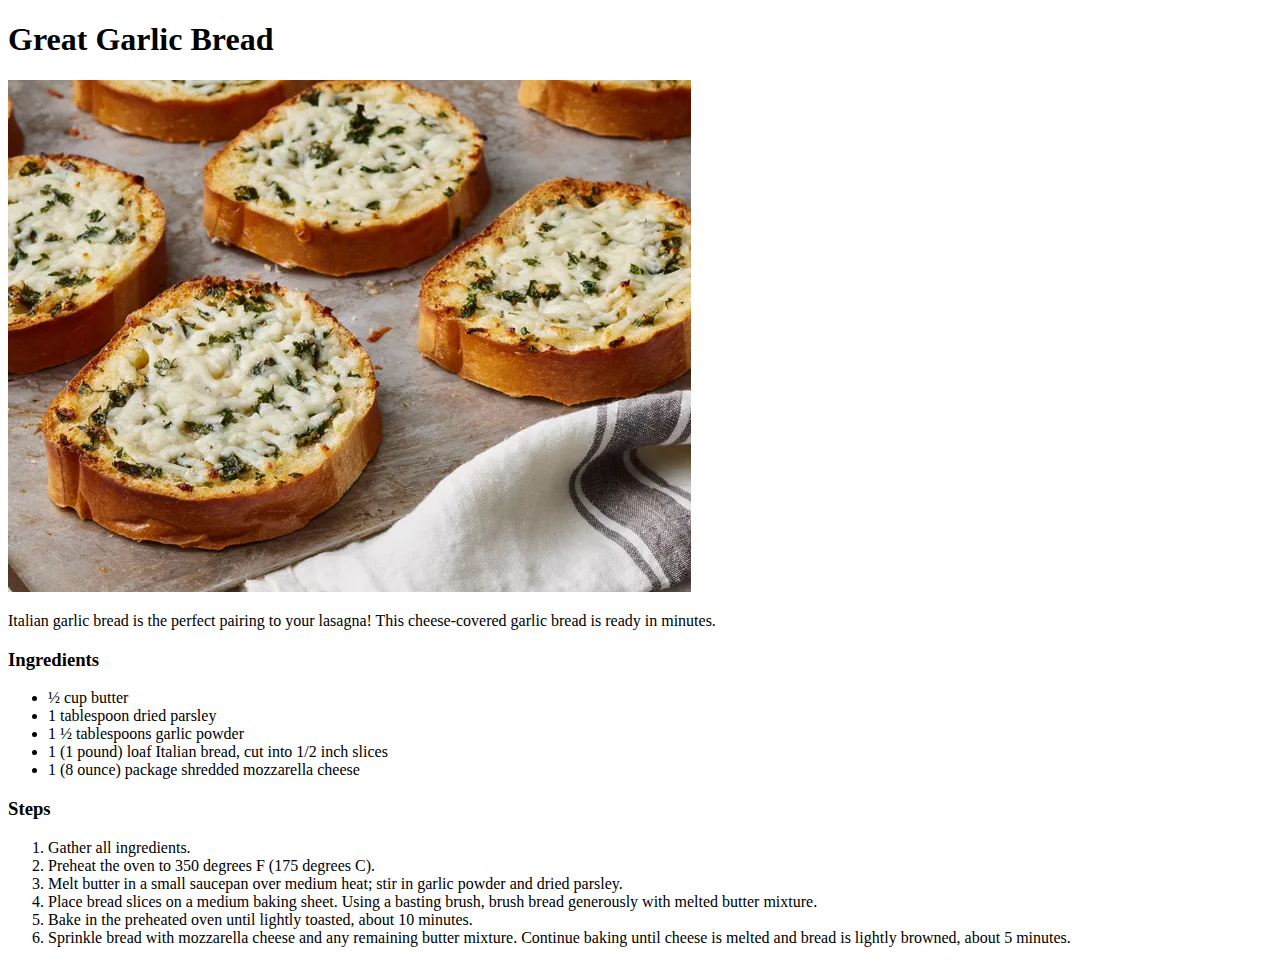
==== recipes/garlic-bread.html @ 8e4afcc7 "Make garlic bread recipe and link to index.html" ====
<!DOCTYPE html>
<html lang="en">
<head>
    <meta charset="UTF-8">
    <meta name="viewport" content="width=device-width, initial-scale=1.0">
    <title>Great Garlic Bread</title>
</head>
<body>
    <h1>Great Garlic Bread</h1>
    <img src="../img/garlic-bread.webp" alt="freshly baked, cheesy garlic bread made with thick, round toast on a baking sheet.">
    <p>Italian garlic bread is the perfect pairing to your lasagna! This cheese-covered garlic bread is ready in minutes.</p>
    <h3>Ingredients</h3>
    <ul>
        <li>½ cup butter</li>
        <li>1 tablespoon dried parsley</li>
        <li>1 ½ tablespoons garlic powder</li>
        <li>1 (1 pound) loaf Italian bread, cut into 1/2 inch slices</li>
        <li>1 (8 ounce) package shredded mozzarella cheese</li>
    </ul>
    <h3>Steps</h3>
    <ol>
        <li>Gather all ingredients.</li>
        <li>Preheat the oven to 350 degrees F (175 degrees C).</li>
        <li>Melt butter in a small saucepan over medium heat; stir in garlic powder and dried parsley.</li>
        <li>Place bread slices on a medium baking sheet. Using a basting brush, brush bread generously with melted butter mixture.</li>
        <li>Bake in the preheated oven until lightly toasted, about 10 minutes.</li>
        <li>Sprinkle bread with mozzarella cheese and any remaining butter mixture. Continue baking until cheese is melted and bread is lightly browned, about 5 minutes.</li>
    </ol>
</body>
</html>
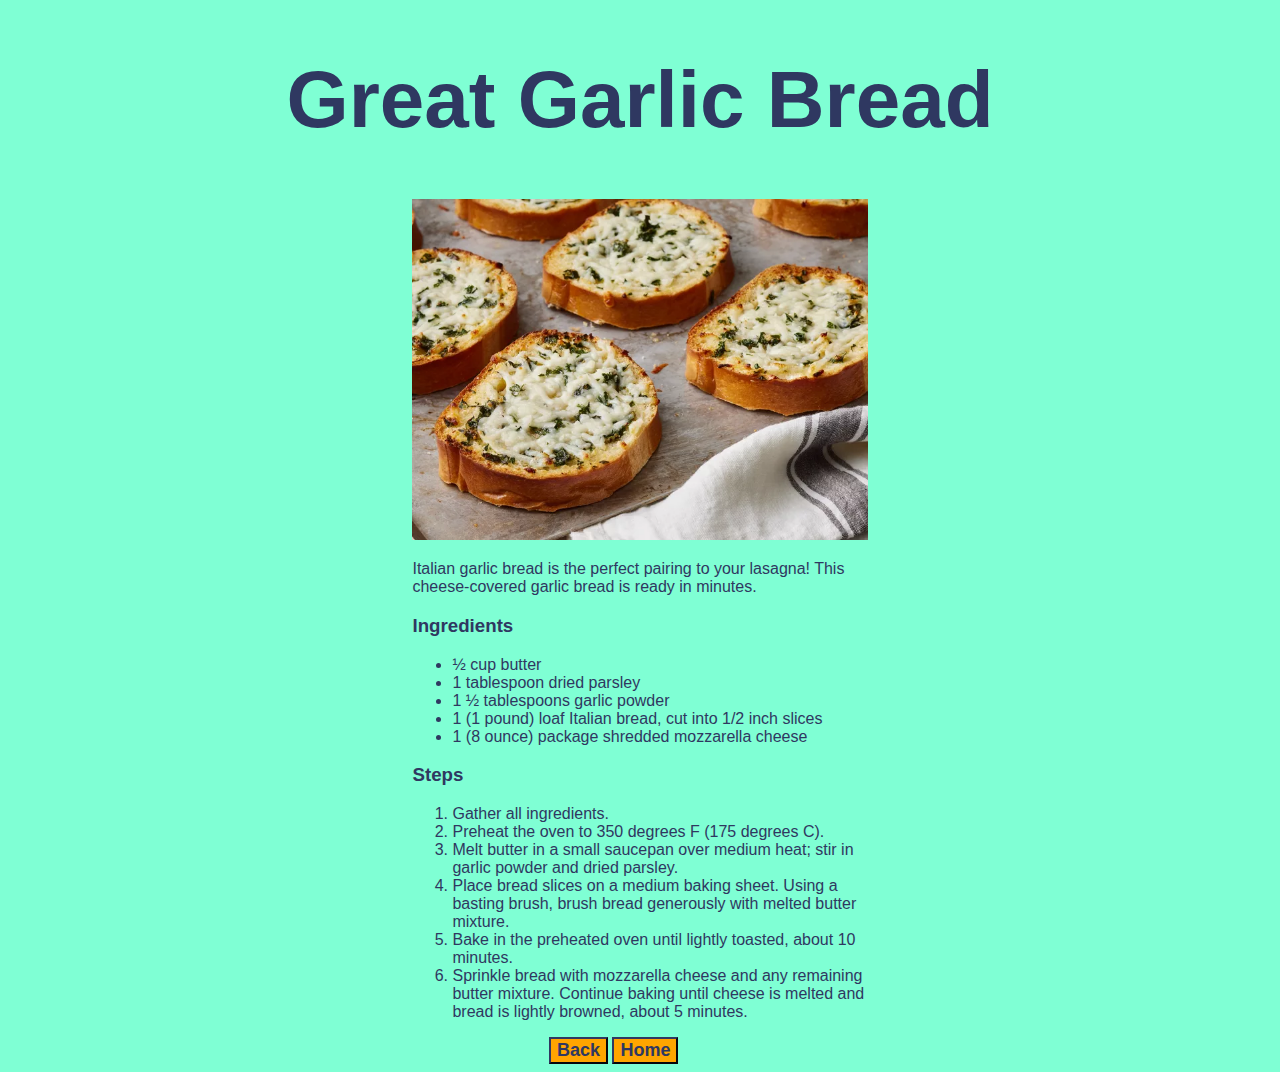
==== commit a4d4abd0: "Add css and nav bar to recipe pages" ====
--- a/recipes/garlic-bread.html
+++ b/recipes/garlic-bread.html
@@ -3,11 +3,13 @@
 <head>
     <meta charset="UTF-8">
     <meta name="viewport" content="width=device-width, initial-scale=1.0">
+    <link rel="stylesheet" href="../styles.css">
     <title>Great Garlic Bread</title>
 </head>
 <body>
     <h1>Great Garlic Bread</h1>
-    <img src="../img/garlic-bread.webp" alt="freshly baked, cheesy garlic bread made with thick, round toast on a baking sheet.">
+    <div class="main">
+    <img class="index-img" src="../img/garlic-bread.webp" alt="freshly baked, cheesy garlic bread made with thick, round toast on a baking sheet.">
     <p>Italian garlic bread is the perfect pairing to your lasagna! This cheese-covered garlic bread is ready in minutes.</p>
     <h3>Ingredients</h3>
     <ul>
@@ -26,5 +28,10 @@
         <li>Bake in the preheated oven until lightly toasted, about 10 minutes.</li>
         <li>Sprinkle bread with mozzarella cheese and any remaining butter mixture. Continue baking until cheese is melted and bread is lightly browned, about 5 minutes.</li>
     </ol>
+    <div class="nav">
+        <a href="./lasagna-noodle.html"><button class="back-button">Back</button></a>
+        <a href="../index.html"><button class="home-button">Home</button></a>
+    </div>
+</div>
 </body>
 </html>--- a/styles.css
+++ b/styles.css
@@ -0,0 +1,43 @@
+* {
+    background-color: aquamarine;
+    font-family: 'Franklin Gothic Medium', 'Arial Narrow', Arial, sans-serif;
+    color: rgb(47, 56, 97);
+}
+
+.main {
+    align-self: center;
+    margin-left: 32%;
+    margin-right: 32%;
+}
+
+h1 {
+    
+    font-size: 80px;
+    text-align: center;
+    text-decoration: double;
+}
+
+.index-img {
+    width: 100%;
+    height: auto;
+}
+
+.descr {
+    margin-top: 0%;
+    margin-bottom: 25px;
+}
+.descr a {
+    text-decoration: none;
+}
+
+.nav {
+    margin-left: 30%;
+    margin-right: 30%;
+}
+
+button {
+    background-color: orange;
+    border-color: rgb(47, 56, 97);
+    font-size: 18px;
+    font-weight: 700;
+}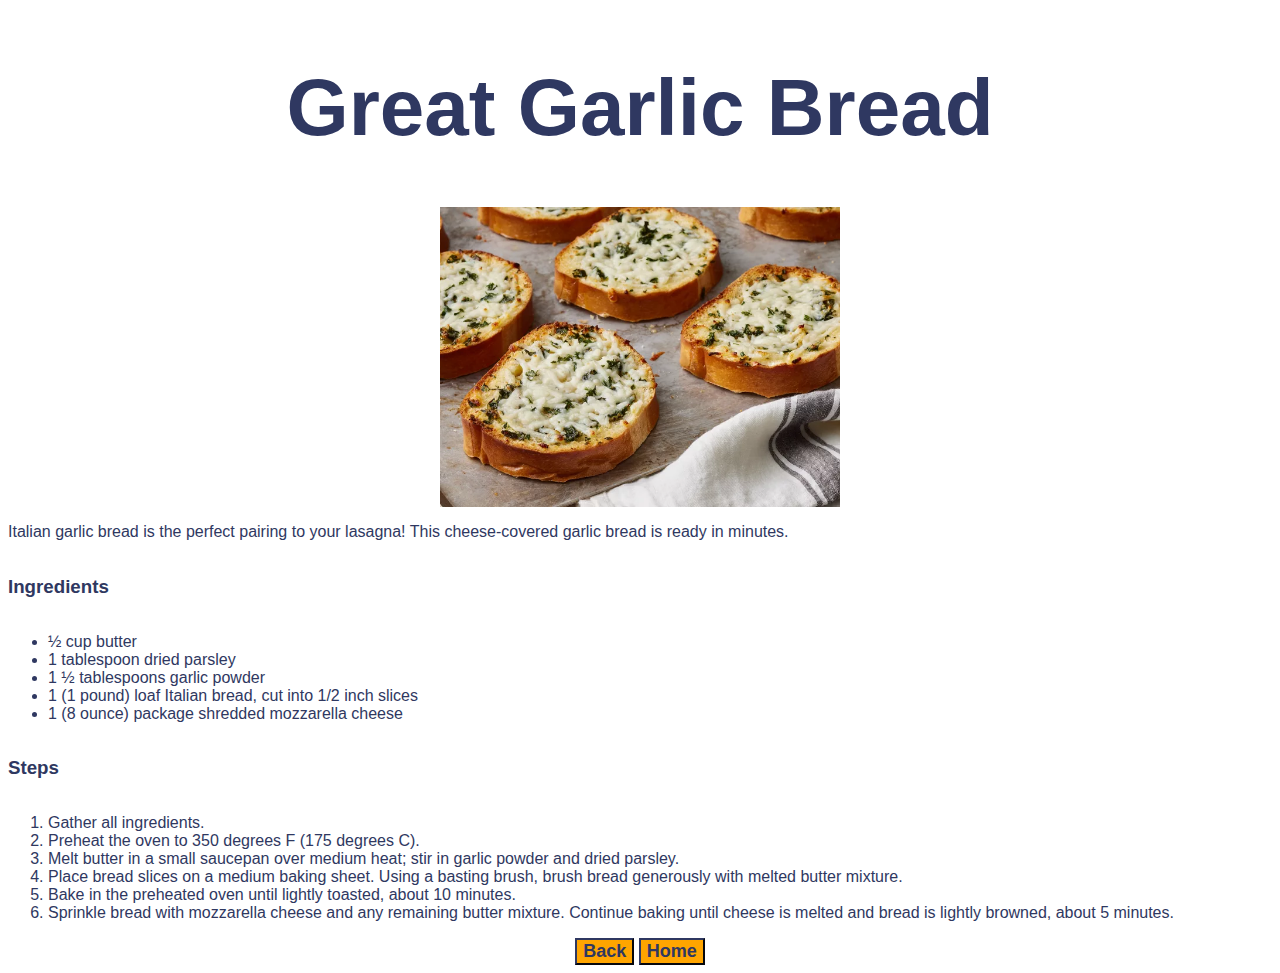
==== commit 7ec887c3: "Update html and css with new positioning" ====
--- a/recipes/garlic-bread.html
+++ b/recipes/garlic-bread.html
@@ -7,31 +7,36 @@
     <title>Great Garlic Bread</title>
 </head>
 <body>
-    <h1>Great Garlic Bread</h1>
+    
     <div class="main">
-    <img class="index-img" src="../img/garlic-bread.webp" alt="freshly baked, cheesy garlic bread made with thick, round toast on a baking sheet.">
-    <p>Italian garlic bread is the perfect pairing to your lasagna! This cheese-covered garlic bread is ready in minutes.</p>
-    <h3>Ingredients</h3>
-    <ul>
-        <li>½ cup butter</li>
-        <li>1 tablespoon dried parsley</li>
-        <li>1 ½ tablespoons garlic powder</li>
-        <li>1 (1 pound) loaf Italian bread, cut into 1/2 inch slices</li>
-        <li>1 (8 ounce) package shredded mozzarella cheese</li>
-    </ul>
-    <h3>Steps</h3>
-    <ol>
-        <li>Gather all ingredients.</li>
-        <li>Preheat the oven to 350 degrees F (175 degrees C).</li>
-        <li>Melt butter in a small saucepan over medium heat; stir in garlic powder and dried parsley.</li>
-        <li>Place bread slices on a medium baking sheet. Using a basting brush, brush bread generously with melted butter mixture.</li>
-        <li>Bake in the preheated oven until lightly toasted, about 10 minutes.</li>
-        <li>Sprinkle bread with mozzarella cheese and any remaining butter mixture. Continue baking until cheese is melted and bread is lightly browned, about 5 minutes.</li>
-    </ol>
-    <div class="nav">
-        <a href="./lasagna-noodle.html"><button class="back-button">Back</button></a>
-        <a href="../index.html"><button class="home-button">Home</button></a>
+        <div class="recipe-title">
+            <h1>Great Garlic Bread</h1>
+            <img class="recipe-img" src="../img/garlic-bread.webp" alt="freshly baked, cheesy garlic bread made with thick, round toast on a baking sheet.">
+        </div>
+        <div class="recipe-text">
+            <p>Italian garlic bread is the perfect pairing to your lasagna! This cheese-covered garlic bread is ready in minutes.</p>
+            <h3>Ingredients</h3>
+            <ul>
+                <li>½ cup butter</li>
+                <li>1 tablespoon dried parsley</li>
+                <li>1 ½ tablespoons garlic powder</li>
+                <li>1 (1 pound) loaf Italian bread, cut into 1/2 inch slices</li>
+                <li>1 (8 ounce) package shredded mozzarella cheese</li>
+            </ul>
+            <h3>Steps</h3>
+            <ol>
+                <li>Gather all ingredients.</li>
+                <li>Preheat the oven to 350 degrees F (175 degrees C).</li>
+                <li>Melt butter in a small saucepan over medium heat; stir in garlic powder and dried parsley.</li>
+                <li>Place bread slices on a medium baking sheet. Using a basting brush, brush bread generously with melted butter mixture.</li>
+                <li>Bake in the preheated oven until lightly toasted, about 10 minutes.</li>
+                <li>Sprinkle bread with mozzarella cheese and any remaining butter mixture. Continue baking until cheese is melted and bread is lightly browned, about 5 minutes.</li>
+            </ol>
+            <div class="nav">
+                <a href="./lasagna-noodle.html"><button class="back-button">Back</button></a>
+                <a href="../index.html"><button class="home-button">Home</button></a>
+            </div>
+        </div>
     </div>
-</div>
 </body>
 </html>--- a/styles.css
+++ b/styles.css
@@ -1,13 +1,11 @@
 * {
-    background-color: aquamarine;
+    background-color: rgb(255, 255, 255);
     font-family: 'Franklin Gothic Medium', 'Arial Narrow', Arial, sans-serif;
     color: rgb(47, 56, 97);
 }
 
 .main {
-    align-self: center;
-    margin-left: 32%;
-    margin-right: 32%;
+    margin: 0 auto;
 }
 
 h1 {
@@ -17,22 +15,48 @@
     text-decoration: double;
 }
 
+.recipes {
+    display:flex
+}
+
+.item {
+    flex-grow: 1;
+    margin: 0 10px
+}
+
 .index-img {
     width: 100%;
-    height: auto;
+    height: 100%;
 }
 
 .descr {
     margin-top: 0%;
     margin-bottom: 25px;
 }
+
 .descr a {
     text-decoration: none;
 }
 
+.recipe-title{
+    display: flex;
+    align-items: center;
+    flex-direction: column;
+}
+
+.recipe-img {
+    width: auto;
+    height: 300px;
+}
+
+.recipe-text {
+    display: flex;
+    align-items: baseline;
+    flex-direction: column;
+}
+
 .nav {
-    margin-left: 30%;
-    margin-right: 30%;
+    margin: auto;
 }
 
 button {
